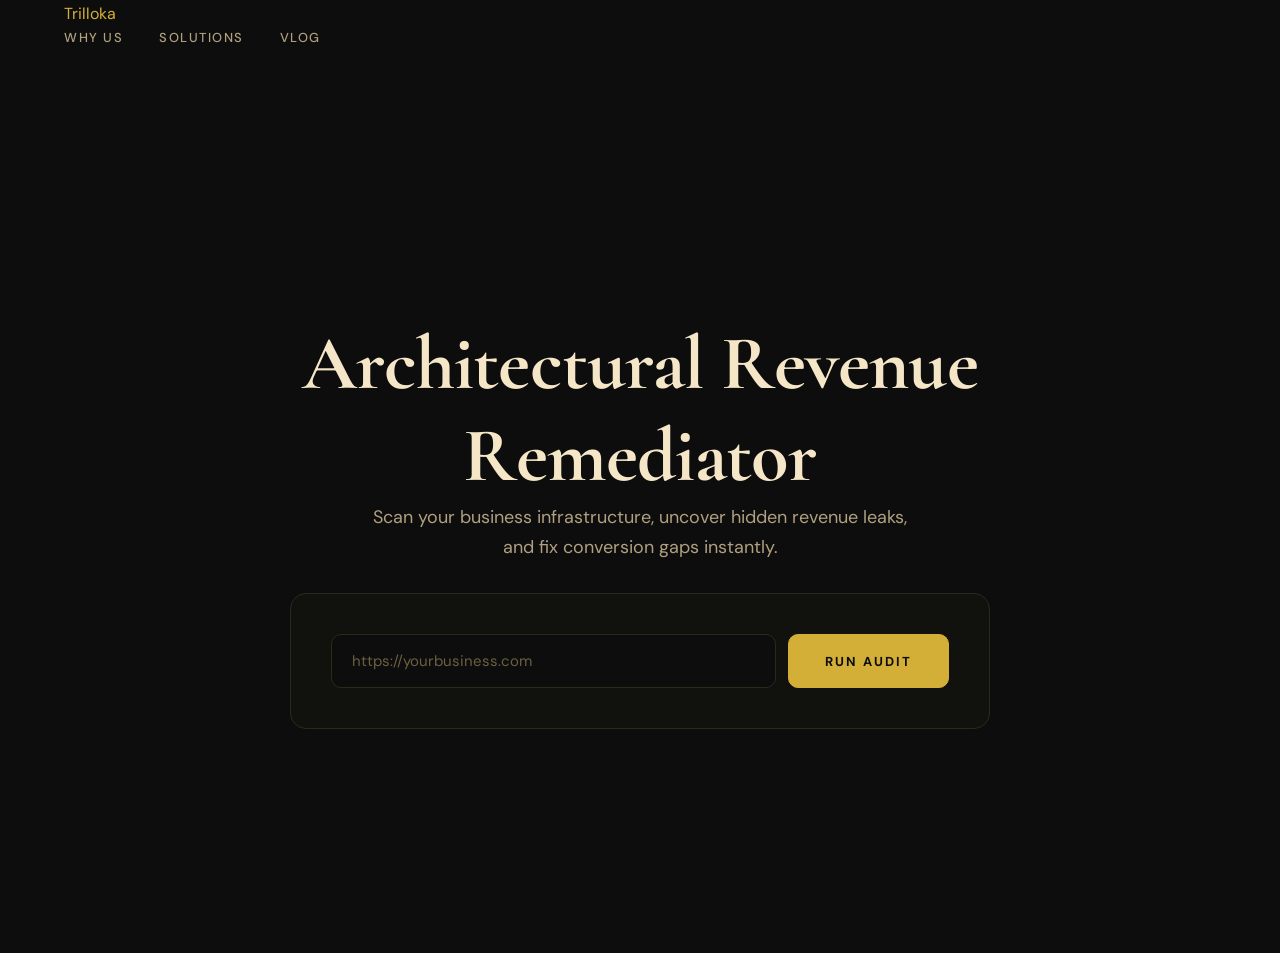
==== index.html @ c12425a9 "Complete Trilloka revenue leak and audit scanner end-to-end integration" ====
<!DOCTYPE html>
<html lang="en">
<head>
    <meta charset="UTF-8">
    <meta name="viewport" content="width=device-width, initial-scale=1.0">
    <title>Trilloka — Architectural Revenue Remediator</title>
    <link rel="stylesheet" href="/static/styles.css">
</head>
<body>

    <!-- Site Header & Navigation -->
    <header class="site-header">
        <div class="nav-container container">
            <div class="logo">
                <a href="/">Trilloka</a>
            </div>
            <nav class="main-nav nav-links">
                <a href="/why-us">Why Us</a>
                <a href="/solutions">Solutions</a>
                <a href="/vlog">Vlog</a>
            </nav>
        </div>
    </header>

    <!-- Hero / Scan Bar Section -->
    <main class="hero-section hero-fold">
        <div class="hero-content">
            <h1>Architectural Revenue Remediator</h1>
            <p class="hero-philosophy">Scan your business infrastructure, uncover hidden revenue leaks, and fix conversion gaps instantly.</p>
            
            <div class="scan-bar-container domain-console" style="margin-top: 30px;">
                <form id="scan-form" onsubmit="handleScan(event)" class="console-input-wrap">
                    <input type="url" id="target-url" placeholder="https://yourbusiness.com" required>
                    <button type="submit" id="scan-btn" class="btn btn-filled">Run Audit</button>
                </form>
            </div>
        </div>
    </main>

    <!-- Audit Result & Metrics Modal Overlay -->
    <div id="audit-modal" class="modal-overlay" style="display: none;">
        <div class="modal-card">
            <button class="modal-close" onclick="closeModal()">&times;</button>
            
            <div class="modal-header">
                <h2>Audit & Revenue Remediator Report</h2>
                <span id="modal-target-display" class="subtext"></span>
            </div>

            <div class="modal-body">
                <!-- Readiness Score & Key Metrics -->
                <div class="metrics-grid">
                    <div class="metric-box">
                        <span class="metric-label">Readiness Score</span>
                        <span id="metric-score" class="metric-value">--</span>
                    </div>
                    <div class="metric-box">
                        <span class="metric-label">Estimated Revenue Leaks</span>
                        <span id="metric-leaks" class="metric-value text-danger">--</span>
                    </div>
                </div>

                <!-- Risk Profile & Identified Gaps -->
                <div class="results-section">
                    <h3>Identified Risk Profiles & Gaps</h3>
                    <ul id="risk-list" class="gap-list">
                        <!-- Populated dynamically via app.js -->
                    </ul>
                </div>

                <!-- Commercial Tier Options -->
                <div class="tier-selection-section">
                    <h3>Select Remediation Tier</h3>
                    <div class="tier-cards">
                        <div class="tier-option">
                            <h4>Starter Fix</h4>
                            <p>$499 / one-time</p>
                            <button onclick="selectTier('starter')">Deploy Starter</button>
                        </div>
                        <div class="tier-option featured">
                            <h4>Full Architecture Remediator</h4>
                            <p>$1,499 / comprehensive</p>
                            <button onclick="selectTier('full')">Deploy Full Remediator</button>
                        </div>
                    </div>
                </div>
            </div>

            <div class="modal-footer">
                <button class="btn-secondary" onclick="closeModal()">Close</button>
                <button class="btn-primary" onclick="proceedToCheckout()">Proceed to Secure Checkout</button>
            </div>
        </div>
    </div>

    <!-- Core Scripts -->
    <script>
        async function handleScan(event) {
            event.preventDefault();
            const urlInput = document.getElementById('target-url').value;
            const scanBtn = document.getElementById('scan-btn');
            
            scanBtn.textContent = 'Scanning Infrastructure...';
            scanBtn.disabled = true;

            try {
                const response = await fetch('/api/v1/scan', {
                    method: 'POST',
                    headers: { 'Content-Type': 'application/json' },
                    body: JSON.stringify({ url: urlInput })
                });

                if (!response.ok) throw new Error('Scan infrastructure failed.');
                
                const data = await response.json();
                
                // Populate Modal Data
                document.getElementById('modal-target-display').textContent = urlInput;
                document.getElementById('metric-score').textContent = data.score || '15%';
                document.getElementById('metric-leaks').textContent = data.leaks || '$14,200/mo';
                
                // Populate dynamic risk list if provided, or default placeholders
                const riskList = document.getElementById('risk-list');
                riskList.innerHTML = '';
                const risks = data.risks || [
                    "Unoptimized conversion pathways detected",
                    "Missing structural metadata architecture",
                    "High bounce rate vulnerability on mobile viewports"
                ];

                risks.forEach(risk => {
                    const li = document.createElement('li');
                    li.textContent = risk;
                    li.style.cssText = "color: #bbb; font-size: 13px; margin-bottom: 6px; list-style-type: disc; margin-left: 20px;";
                    riskList.appendChild(li);
                });

                // Open Mobile-Optimized Modal
                document.getElementById('audit-modal').style.display = 'flex';
            } catch (err) {
                alert('Error connecting to API backend: ' + err.message);
            } finally {
                scanBtn.textContent = 'Run Audit';
                scanBtn.disabled = false;
            }
        }

        function closeModal() {
            document.getElementById('audit-modal').style.display = 'none';
        }

        function selectTier(tierName) {
            console.log('Selected Tier:', tierName);
        }

        function proceedToCheckout() {
            window.location.href = '/checkout';
        }
    </script>
</body>
</html>
---- static/styles.css ----
@import url('https://fonts.googleapis.com/css2?family=Cormorant+Garamond:ital,wght@0,400;0,600;0,700;1,400&family=DM+Sans:wght@400;500;700&display=swap');

:root {
  --bg: #0D0D0D;
  --surface: #11110e;
  --surface-2: #1a1a14;
  --gold: #D4AF37;
  --gold-dim: #a08020;
  --gold-bright: #F5E6C8;
  --teal: #3c8c9a;
  --teal-dim: #2a6a75;
  --silver: #a0a0a0;
  --text: #F5E6C8;
  --text-secondary: #b0a080;
  --text-muted: #6a6040;
  --border: #1f1f18;
  --border-light: #2a2a1a;
  --bad: #E74C3C;
  --good: #2ECC71;
  --warn: #D4AF37;
  --font-heading: 'Cormorant Garamond', serif;
  --font-body: 'DM Sans', sans-serif;
}

* { margin: 0; padding: 0; box-sizing: border-box; }
html { scroll-behavior: smooth; }

body {
  font-family: var(--font-body);
  font-size: 16px;
  line-height: 1.7;
  color: var(--text);
  background: var(--bg);
  -webkit-font-smoothing: antialiased;
  -moz-osx-font-smoothing: grayscale;
}

h1, h2, h3, h4, h5, h6 {
  font-family: var(--font-heading);
  font-weight: 600;
  color: var(--text);
  line-height: 1.2;
  letter-spacing: -0.01em;
}

h1 { font-size: clamp(2.8rem, 6vw, 5rem); font-weight: 700; }
h2 { font-size: clamp(1.8rem, 3.5vw, 2.8rem); }
h3 { font-size: clamp(1.3rem, 2.5vw, 1.7rem); }
h4 { font-size: 1.2rem; }

p { font-size: 16px; line-height: 1.7; color: var(--text-secondary); }

a { color: var(--gold); text-decoration: none; transition: all 0.3s ease; }
a:hover { color: var(--text); }

img { max-width: 100%; display: block; height: auto; }

.container { max-width: 1200px; margin: 0 auto; padding: 0 24px; }

/* ===== NAVIGATION ===== */
.nav {
  position: fixed;
  top: 0; left: 0; right: 0;
  z-index: 1000;
  background: rgba(10,10,10,0.95);
  backdrop-filter: blur(12px);
  -webkit-backdrop-filter: blur(12px);
  border-bottom: 1px solid var(--border);
  transition: background 0.3s;
}

.nav-inner {
  display: flex;
  justify-content: space-between;
  align-items: center;
  height: 80px;
}

.nav-links {
  display: flex;
  gap: 36px;
  list-style: none;
  align-items: center;
}

.nav-links a {
  font-family: var(--font-body);
  font-size: 13px;
  font-weight: 500;
  text-transform: uppercase;
  letter-spacing: 1.5px;
  color: var(--text-secondary);
  position: relative;
  padding-bottom: 4px;
}

.nav-links a::after {
  content: '';
  position: absolute;
  bottom: 0; left: 0;
  width: 0; height: 1px;
  background: var(--gold);
  transition: width 0.3s;
}

.nav-links a:hover::after,
.nav-links a.active::after { width: 100%; }

.nav-links a:hover,
.nav-links a.active { color: var(--gold); }

.nav-logo-text {
  font-family: var(--font-heading);
  font-size: 1.4rem;
  font-weight: 700;
  color: var(--gold);
  letter-spacing: 4px;
  text-transform: uppercase;
}

.hamburger {
  display: none;
  flex-direction: column;
  gap: 5px;
  cursor: pointer;
  background: none;
  border: none;
  padding: 8px;
}

.hamburger span {
  display: block;
  width: 24px;
  height: 1.5px;
  background: var(--text);
  transition: 0.3s;
}

.mobile-menu {
  display: none;
  position: fixed;
  top: 80px; left: 0; right: 0; bottom: 0;
  background: var(--bg);
  z-index: 999;
  flex-direction: column;
  align-items: center;
  justify-content: center;
  gap: 40px;
  opacity: 0;
  pointer-events: none;
  transition: opacity 0.3s;
}

.mobile-menu.open {
  display: flex;
  opacity: 1;
  pointer-events: all;
}

.mobile-menu a {
  font-family: var(--font-heading);
  font-size: 2.2rem;
  color: var(--text);
}

.mobile-menu a:hover { color: var(--gold); }

/* ===== BUTTONS ===== */
.btn {
  display: inline-block;
  padding: 16px 36px;
  font-family: var(--font-body);
  font-size: 13px;
  font-weight: 700;
  text-transform: uppercase;
  letter-spacing: 2px;
  border: 1.5px solid var(--gold);
  background: transparent;
  color: var(--gold);
  cursor: pointer;
  transition: all 0.3s ease;
  text-align: center;
  border-radius: 10px;
}

.btn:hover { background: var(--gold); color: var(--bg); }

.btn-filled { background: var(--gold); color: var(--bg); }
.btn-filled:hover { background: var(--text); border-color: var(--text); color: var(--bg); }

.btn-secondary { background: transparent; color: var(--gold); border: 1.5px solid var(--gold); }
.btn-secondary:hover { background: var(--gold); color: var(--bg); }

.cta-group { margin-top: 40px; display: flex; gap: 16px; flex-wrap: wrap; }

.demo-link {
  display: inline-block;
  margin-top: 32px;
  font-size: 13px;
  color: var(--gold);
  text-transform: uppercase;
  letter-spacing: 1.5px;
  font-weight: 700;
}
.demo-link:hover { color: var(--text); }

/* ===== SECTIONS ===== */
.section-header { text-align: center; margin-bottom: 60px; }

.section-title {
  font-family: var(--font-heading);
  font-size: clamp(2rem, 4vw, 3rem);
  margin-bottom: 20px;
  color: var(--text);
}

.section-subtitle {
  font-family: var(--font-body);
  font-size: 16px;
  color: var(--text-secondary);
  margin: 0 auto;
  max-width: 600px;
  line-height: 1.7;
}

.tag {
  display: inline-block;
  font-family: var(--font-body);
  font-size: 11px;
  font-weight: 700;
  text-transform: uppercase;
  letter-spacing: 3px;
  color: var(--gold);
  margin-bottom: 20px;
}

/* ===== HERO FOLD ===== */
.hero-fold {
  position: relative;
  min-height: 100vh;
  display: flex;
  align-items: center;
  justify-content: center;
  text-align: center;
  overflow: hidden;
  padding: 120px 24px 80px;
}

.hero-depth-layer {
  position: absolute;
  inset: 0;
  pointer-events: none;
}

.layer-back {
  background: radial-gradient(ellipse at 50% 0%, rgba(212,175,55,0.06) 0%, transparent 60%);
}

.layer-mid {
  background: radial-gradient(ellipse at 50% 100%, rgba(60,140,154,0.04) 0%, transparent 60%);
}

.grid-lines {
  position: absolute;
  inset: 0;
  background-image:
    linear-gradient(rgba(212,175,55,0.03) 1px, transparent 1px),
    linear-gradient(90deg, rgba(212,175,55,0.03) 1px, transparent 1px);
  background-size: 60px 60px;
  mask-image: radial-gradient(ellipse at center, black 30%, transparent 70%);
  -webkit-mask-image: radial-gradient(ellipse at center, black 30%, transparent 70%);
}

.hero-content {
  position: relative;
  z-index: 2;
  max-width: 800px;
}

.hero-tag {
  font-size: 11px;
  font-weight: 700;
  text-transform: uppercase;
  letter-spacing: 4px;
  color: var(--gold);
  margin-bottom: 24px;
}

.hero-title {
  font-family: var(--font-heading);
  font-size: clamp(2.8rem, 6vw, 5rem);
  font-weight: 700;
  color: var(--text);
  line-height: 1.05;
  margin-bottom: 24px;
}

.hero-title span { color: var(--gold); }

.hero-philosophy {
  font-size: 18px;
  color: var(--text-secondary);
  max-width: 560px;
  margin: 0 auto;
  line-height: 1.7;
}

/* ===== PROBLEM DISCOVERY ===== */
.problem-discovery { padding: 120px 0; background: var(--bg); }

.bottleneck-landscape {
  display: grid;
  grid-template-columns: repeat(4, 1fr);
  gap: 24px;
  margin-bottom: 60px;
}

.bottleneck-card {
  padding: 48px 28px;
  background: var(--surface);
  border: 1px solid var(--border);
  text-align: center;
  transition: all 0.4s cubic-bezier(0.23, 1, 0.32, 1);
  border-radius: 12px;
  position: relative;
  overflow: hidden;
  cursor: pointer;
}

.bottleneck-card::before {
  content: '';
  position: absolute;
  top: 0; left: 0; right: 0;
  height: 3px;
  background: var(--gold);
  opacity: 0.3;
  transition: opacity 0.3s;
}

.bottleneck-card:hover::before { opacity: 1; }

.bottleneck-card.state-bad { border-color: rgba(231,76,60,0.25); }
.bottleneck-card.state-bad::before { background: var(--bad); opacity: 0.5; }
.bottleneck-card.state-bad:hover::before { opacity: 1; }
.bottleneck-card.state-bad .bottleneck-icon { color: var(--bad); }
.bottleneck-card.state-bad:hover {
  border-color: rgba(231,76,60,0.5);
  box-shadow: 0 0 30px rgba(231,76,60,0.1);
}

.bottleneck-card.state-good { border-color: rgba(46,204,113,0.25); }
.bottleneck-card.state-good::before { background: var(--good); opacity: 0.5; }
.bottleneck-card.state-good:hover::before { opacity: 1; }
.bottleneck-card.state-good .bottleneck-icon { color: var(--good); }
.bottleneck-card.state-good:hover {
  border-color: rgba(46,204,113,0.5);
  box-shadow: 0 0 30px rgba(46,204,113,0.1);
}

.bottleneck-card.state-warn { border-color: rgba(212,175,55,0.25); }
.bottleneck-card.state-warn::before { background: var(--warn); opacity: 0.5; }
.bottleneck-card.state-warn:hover::before { opacity: 1; }
.bottleneck-card.state-warn .bottleneck-icon { color: var(--warn); }
.bottleneck-card.state-warn:hover {
  border-color: rgba(212,175,55,0.5);
  box-shadow: 0 0 30px rgba(212,175,55,0.1);
}

.bottleneck-icon {
  width: 48px;
  height: 48px;
  margin: 0 auto 20px;
  color: var(--gold);
  transition: color 0.3s;
}

.bottleneck-card h3 {
  font-family: var(--font-heading);
  font-size: 1.3rem;
  margin-bottom: 12px;
  color: var(--text);
}

.bottleneck-card p {
  font-size: 14px;
  color: var(--text-secondary);
  line-height: 1.6;
}

.domain-console {
  max-width: 700px;
  margin: 0 auto;
  background: var(--surface);
  border: 1px solid var(--border-light);
  border-radius: 16px;
  padding: 40px;
}

.console-inner label {
  display: block;
  font-size: 11px;
  font-weight: 700;
  text-transform: uppercase;
  letter-spacing: 2px;
  color: var(--text-secondary);
  margin-bottom: 16px;
}

.console-input-wrap {
  display: flex;
  gap: 12px;
}

.console-input-wrap input {
  flex: 1;
  padding: 16px 20px;
  background: var(--bg);
  border: 1px solid var(--border-light);
  border-radius: 10px;
  color: var(--text);
  font-family: var(--font-body);
  font-size: 15px;
}

.console-input-wrap input:focus { outline: none; border-color: var(--gold); }
.console-input-wrap input::placeholder { color: var(--text-muted); }

.console-note {
  text-align: center;
  margin-top: 16px;
  font-size: 13px;
  color: var(--text-muted);
}

/* ===== AUDIT MODAL STYLING ===== */
.modal-overlay {
    position: fixed;
    top: 0;
    left: 0;
    width: 100%;
    height: 100%;
    background: rgba(0, 0, 0, 0.85);
    backdrop-filter: blur(6px);
    display: flex;
    justify-content: center;
    align-items: center;
    z-index: 1000;
}

.modal-card {
    background: #0f0f0f;
    border: 1px solid #2a2a2a;
    border-radius: 12px;
    width: 90%;
    max-width: 650px;
    padding: 30px;
    color: #f3f3f3;
    position: relative;
    box-shadow: 0 20px 40px rgba(0, 0, 0, 0.6);
    font-family: inherit;
}

.modal-close {
    position: absolute;
    top: 20px;
    right: 20px;
    background: transparent;
    border: none;
    color: #888;
    font-size: 24px;
    cursor: pointer;
    transition: color 0.2s;
}

.modal-close:hover {
    color: #fff;
}

.modal-header h2 {
    margin: 0 0 5px 0;
    font-size: 22px;
    letter-spacing: -0.5px;
}

.modal-header .subtext {
    color: #a0a0a0;
    font-size: 14px;
}

.modal-body {
    margin: 25px 0;
}

.metrics-grid {
    display: grid;
    grid-template-columns: 1fr 1fr;
    gap: 15px;
    margin-bottom: 25px;
}

.metric-box {
    background: #171717;
    border: 1px solid #262626;
    padding: 18px;
    border-radius: 8px;
    display: flex;
    flex-direction: column;
}

.metric-label {
    font-size: 12px;
    text-transform: uppercase;
    letter-spacing: 0.5px;
    color: #888;
    margin-bottom: 8px;
}

.metric-value {
    font-size: 24px;
    font-weight: 700;
    color: #fff;
}

.metric-value.text-danger {
    color: #ff5c5c;
}

.results-section h3, .tier-selection-section h3 {
    font-size: 15px;
    margin-bottom: 12px;
    color: #ccc;
    border-bottom: 1px solid #222;
    padding-bottom: 6px;
}

.gap-list {
    margin-bottom: 25px;
}

.tier-cards {
    display: grid;
    grid-template-columns: 1fr 1fr;
    gap: 15px;
    margin-top: 15px;
}

.tier-option {
    background: #171717;
    border: 1px solid #262626;
    padding: 16px;
    border-radius: 8px;
    text-align: center;
    display: flex;
    flex-direction: column;
    justify-content: space-between;
}

.tier-option.featured {
    border-color: #c59b27;
    background: #19160f;
}

.tier-option h4 {
    margin: 0 0 5px 0;
    font-size: 15px;
}

.tier-option p {
    color: #aaa;
    font-size: 13px;
    margin-bottom: 15px;
}

.tier-option button, .modal-footer button {
    padding: 10px 16px;
    border-radius: 6px;
    font-weight: 600;
    cursor: pointer;
    font-size: 13px;
    border: none;
    transition: background 0.2s;
}

.tier-option button {
    background: #262626;
    color: #fff;
    width: 100%;
}

.tier-option.featured button {
    background: #c59b27;
    color: #000;
}

.tier-option button:hover {
    opacity: 0.9;
}

.modal-footer {
    display: flex;
    justify-content: flex-end;
    gap: 12px;
    border-top: 1px solid #222;
    padding-top: 20px;
}

.modal-footer .btn-secondary {
    background: transparent;
    color: #888;
    border: 1px solid #333 !important;
}

.modal-footer .btn-secondary:hover {
    color: #fff;
    border-color: #555 !important;
}

.modal-footer .btn-primary {
    background: #fff;
    color: #000;
}

.modal-footer .btn-primary:hover {
    background: #e0e0e0;
}

/* ===== ACCESSIBILITY & BASE FOCUS ===== */
a:focus, button:focus, input:focus, textarea:focus, select:focus {
  outline: 2px solid var(--gold);
  outline-offset: 2px;
}

@media (max-width: 768px) {
  .nav-links { display: none; }
  .hamburger { display: flex; }
  .bottleneck-landscape { grid-template-columns: 1fr; }
  .tier-cards { grid-template-columns: 1fr; }
  .metrics-grid { grid-template-columns: 1fr; }
}
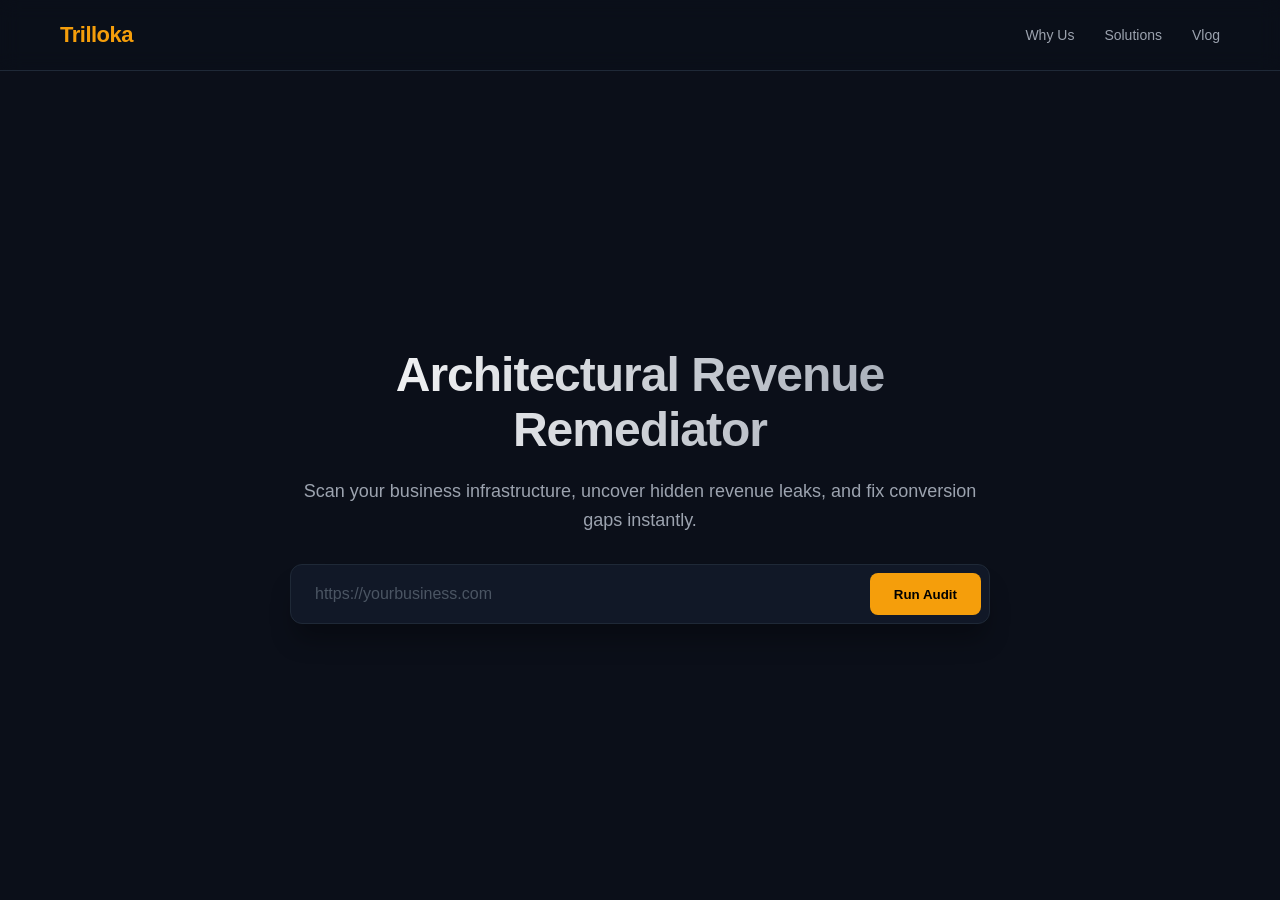
==== commit 777f8a45: "Embed CSS inline to fix Railway deployment styling" ====
--- a/index.html
+++ b/index.html
@@ -4,7 +4,332 @@
     <meta charset="UTF-8">
     <meta name="viewport" content="width=device-width, initial-scale=1.0">
     <title>Trilloka — Architectural Revenue Remediator</title>
-    <link rel="stylesheet" href="/static/styles.css">
+    <style>
+        :root {
+            --bg-color: #0b0f19;
+            --card-bg: #111827;
+            --gold: #f59e0b;
+            --gold-hover: #d97706;
+            --text-main: #f9fafb;
+            --text-muted: #9ca3af;
+            --border-color: #1f2937;
+            --danger: #ef4444;
+        }
+
+        * {
+            box-sizing: border-box;
+            margin: 0;
+            padding: 0;
+            font-family: -apple-system, BlinkMacSystemFont, "Segoe UI", Roboto, Helvetica, Arial, sans-serif;
+        }
+
+        body {
+            background-color: var(--bg-color);
+            color: var(--text-main);
+            min-height: 100vh;
+            display: flex;
+            flex-direction: column;
+        }
+
+        .site-header {
+            border-bottom: 1px solid var(--border-color);
+            background: rgba(11, 15, 25, 0.8);
+            backdrop-filter: blur(10px);
+            position: sticky;
+            top: 0;
+            z-index: 100;
+        }
+
+        .container {
+            max-width: 1200px;
+            margin: 0 auto;
+            padding: 0 20px;
+        }
+
+        .nav-container {
+            display: flex;
+            justify-content: space-between;
+            align-items: center;
+            height: 70px;
+        }
+
+        .logo a {
+            font-size: 22px;
+            font-weight: 700;
+            color: var(--gold);
+            text-decoration: none;
+            letter-spacing: -0.5px;
+        }
+
+        .main-nav {
+            display: flex;
+            gap: 30px;
+        }
+
+        .main-nav a {
+            color: var(--text-muted);
+            text-decoration: none;
+            font-size: 14px;
+            font-weight: 500;
+            transition: color 0.2s;
+        }
+
+        .main-nav a:hover {
+            color: var(--gold);
+        }
+
+        .hero-section {
+            flex: 1;
+            display: flex;
+            align-items: center;
+            justify-content: center;
+            text-align: center;
+            padding: 60px 20px;
+        }
+
+        .hero-content {
+            max-width: 700px;
+        }
+
+        .hero-content h1 {
+            font-size: 48px;
+            font-weight: 800;
+            letter-spacing: -1px;
+            margin-bottom: 20px;
+            background: linear-gradient(to right, #fff, var(--text-muted));
+            -webkit-background-clip: text;
+            -webkit-text-fill-color: transparent;
+        }
+
+        .hero-philosophy {
+            font-size: 18px;
+            color: var(--text-muted);
+            line-height: 1.6;
+            margin-bottom: 30px;
+        }
+
+        .console-input-wrap {
+            display: flex;
+            background: var(--card-bg);
+            border: 1px solid var(--border-color);
+            border-radius: 12px;
+            padding: 8px;
+            box-shadow: 0 20px 25px -5px rgba(0, 0, 0, 0.3);
+        }
+
+        .console-input-wrap input {
+            flex: 1;
+            background: transparent;
+            border: none;
+            padding: 12px 16px;
+            color: #fff;
+            font-size: 16px;
+            outline: none;
+        }
+
+        .console-input-wrap input::placeholder {
+            color: #4b5563;
+        }
+
+        .btn {
+            background: var(--gold);
+            color: #000;
+            font-weight: 600;
+            border: none;
+            padding: 12px 24px;
+            border-radius: 8px;
+            cursor: pointer;
+            transition: background 0.2s;
+        }
+
+        .btn:hover {
+            background: var(--gold-hover);
+        }
+
+        /* Modal styling */
+        .modal-overlay {
+            position: fixed;
+            top: 0;
+            left: 0;
+            width: 100%;
+            height: 100%;
+            background: rgba(0, 0, 0, 0.8);
+            backdrop-filter: blur(5px);
+            display: flex;
+            align-items: center;
+            justify-content: center;
+            z-index: 1000;
+            padding: 20px;
+        }
+
+        .modal-card {
+            background: var(--card-bg);
+            border: 1px solid var(--border-color);
+            border-radius: 16px;
+            width: 100%;
+            max-width: 600px;
+            padding: 30px;
+            position: relative;
+            box-shadow: 0 25px 50px -12px rgba(0, 0, 0, 0.5);
+        }
+
+        .modal-close {
+            position: absolute;
+            top: 20px;
+            right: 20px;
+            background: transparent;
+            border: none;
+            color: var(--text-muted);
+            font-size: 24px;
+            cursor: pointer;
+        }
+
+        .modal-close:hover {
+            color: #fff;
+        }
+
+        .modal-header h2 {
+            font-size: 22px;
+            margin-bottom: 5px;
+        }
+
+        .subtext {
+            color: var(--text-muted);
+            font-size: 13px;
+        }
+
+        .metrics-grid {
+            display: grid;
+            grid-template-columns: 1fr 1fr;
+            gap: 15px;
+            margin: 20px 0;
+        }
+
+        .metric-box {
+            background: rgba(0, 0, 0, 0.2);
+            border: 1px solid var(--border-color);
+            padding: 15px;
+            border-radius: 10px;
+            text-align: center;
+        }
+
+        .metric-label {
+            display: block;
+            font-size: 12px;
+            color: var(--text-muted);
+            margin-bottom: 5px;
+            text-transform: uppercase;
+            letter-spacing: 0.5px;
+        }
+
+        .metric-value {
+            font-size: 22px;
+            font-weight: 700;
+        }
+
+        .text-danger {
+            color: var(--danger);
+        }
+
+        .results-section {
+            margin-bottom: 20px;
+        }
+
+        .results-section h3, .tier-selection-section h3 {
+            font-size: 14px;
+            text-transform: uppercase;
+            letter-spacing: 0.5px;
+            color: var(--text-muted);
+            margin-bottom: 10px;
+        }
+
+        .gap-list {
+            background: rgba(0, 0, 0, 0.2);
+            border: 1px solid var(--border-color);
+            border-radius: 10px;
+            padding: 15px 15px 15px 30px;
+            max-height: 120px;
+            overflow-y: auto;
+        }
+
+        .tier-cards {
+            display: grid;
+            grid-template-columns: 1fr 1fr;
+            gap: 15px;
+            margin-bottom: 25px;
+        }
+
+        .tier-option {
+            background: rgba(0, 0, 0, 0.2);
+            border: 1px solid var(--border-color);
+            border-radius: 10px;
+            padding: 15px;
+            text-align: center;
+        }
+
+        .tier-option.featured {
+            border-color: var(--gold);
+        }
+
+        .tier-option h4 {
+            font-size: 15px;
+            margin-bottom: 5px;
+        }
+
+        .tier-option p {
+            color: var(--gold);
+            font-size: 14px;
+            font-weight: 600;
+            margin-bottom: 12px;
+        }
+
+        .tier-option button, .modal-footer button {
+            background: transparent;
+            border: 1px solid var(--border-color);
+            color: #fff;
+            padding: 8px 12px;
+            border-radius: 6px;
+            font-size: 12px;
+            cursor: pointer;
+            transition: all 0.2s;
+        }
+
+        .tier-option button:hover, .btn-secondary:hover {
+            border-color: #fff;
+        }
+
+        .tier-option.featured button {
+            background: var(--gold);
+            color: #000;
+            border-color: var(--gold);
+        }
+
+        .tier-option.featured button:hover {
+            background: var(--gold-hover);
+        }
+
+        .modal-footer {
+            display: flex;
+            justify-content: flex-end;
+            gap: 10px;
+            border-top: 1px solid var(--border-color);
+            padding-top: 20px;
+        }
+
+        .btn-primary {
+            background: var(--gold);
+            color: #000;
+            border: none;
+            padding: 10px 18px;
+            border-radius: 8px;
+            font-weight: 600;
+            cursor: pointer;
+        }
+
+        .btn-primary:hover {
+            background: var(--gold-hover);
+        }
+    </style>
 </head>
 <body>
 
@@ -47,7 +372,7 @@
                 <span id="modal-target-display" class="subtext"></span>
             </div>
 
-            <div class="modal-body">
+            <div class="modal-body" style="margin-top: 20px;">
                 <!-- Readiness Score & Key Metrics -->
                 <div class="metrics-grid">
                     <div class="metric-box">
@@ -75,12 +400,12 @@
                         <div class="tier-option">
                             <h4>Starter Fix</h4>
                             <p>$499 / one-time</p>
-                            <button onclick="selectTier('starter')">Deploy Starter</button>
+                            <button type="button" onclick="selectTier('starter')">Deploy Starter</button>
                         </div>
                         <div class="tier-option featured">
                             <h4>Full Architecture Remediator</h4>
                             <p>$1,499 / comprehensive</p>
-                            <button onclick="selectTier('full')">Deploy Full Remediator</button>
+                            <button type="button" onclick="selectTier('full')">Deploy Full Remediator</button>
                         </div>
                     </div>
                 </div>
@@ -131,7 +456,7 @@
                 risks.forEach(risk => {
                     const li = document.createElement('li');
                     li.textContent = risk;
-                    li.style.cssText = "color: #bbb; font-size: 13px; margin-bottom: 6px; list-style-type: disc; margin-left: 20px;";
+                    li.style.cssText = "color: #bbb; font-size: 13px; margin-bottom: 6px; list-style-type: disc;";
                     riskList.appendChild(li);
                 });
 
